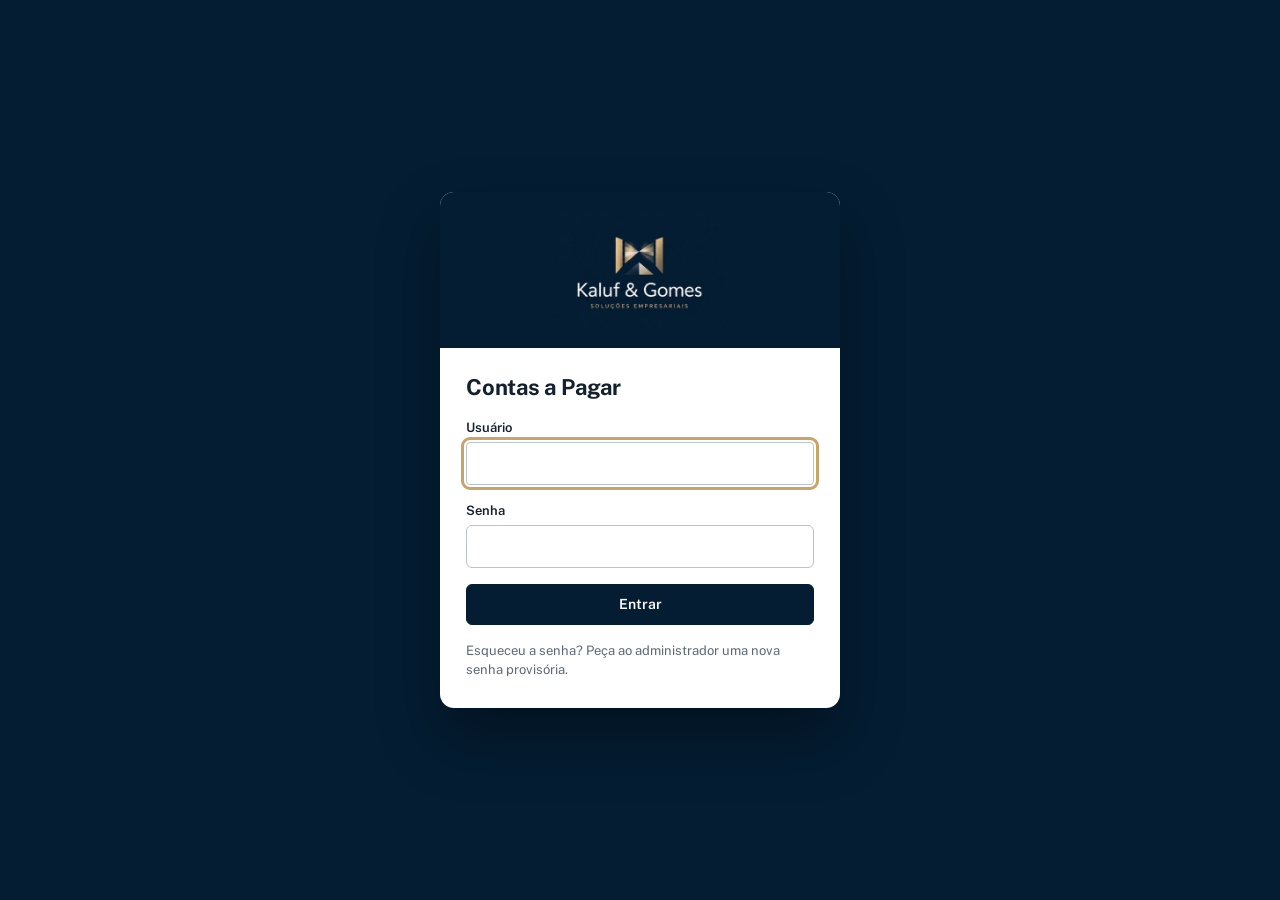
==== index.html @ d569e745 "Add files via upload" ====
<!doctype html>
<html lang="pt-BR">
<head>
  <meta charset="utf-8">
  <meta name="viewport" content="width=device-width, initial-scale=1, viewport-fit=cover">
  <meta http-equiv="Content-Security-Policy" content="default-src 'self'; script-src 'self'; style-src 'self'; img-src 'self' data: blob:; font-src 'self'; connect-src 'self' https://script.google.com https://script.googleusercontent.com; manifest-src 'self'; worker-src 'self'; base-uri 'none'; form-action 'none'; object-src 'none'">
  <meta name="referrer" content="no-referrer">
  <meta name="robots" content="noindex, nofollow">
  <meta name="theme-color" content="#041D33">
  <meta name="description" content="Contas a pagar do grupo, por Kaluf &amp; Gomes Soluções Empresariais">
  <title>Contas a Pagar</title>
  <link rel="manifest" href="manifest.webmanifest">
  <link rel="icon" href="icones/favicon-32.png" sizes="32x32">
  <link rel="apple-touch-icon" href="icones/apple-touch-icon.png">
  <meta name="apple-mobile-web-app-capable" content="yes">
  <meta name="apple-mobile-web-app-title" content="Contas a Pagar">
  <link rel="preload" href="fontes/public-sans-latin-400-normal.woff2" as="font" type="font/woff2" crossorigin>
  <link rel="stylesheet" href="estilo.css">
</head>
<body>
  <div id="app"></div>
  <noscript>Para usar o sistema, ative o JavaScript no navegador.</noscript>
  <script type="module" src="js/app.js"></script>
</body>
</html>
---- estilo.css ----
/*
 * Contas a Pagar — estilo
 * Base: marinho e ouro da Kaluf & Gomes; o ouro marca só o que pede atenção
 * (etapa atual do trilho, item ativo do menu, foco). Valores em algarismos
 * tabulares para alinhar como num livro-caixa.
 */

@font-face { font-family: 'Public Sans'; src: url('fontes/public-sans-latin-400-normal.woff2') format('woff2'); font-weight: 400; font-display: swap; }
@font-face { font-family: 'Public Sans'; src: url('fontes/public-sans-latin-500-normal.woff2') format('woff2'); font-weight: 500; font-display: swap; }
@font-face { font-family: 'Public Sans'; src: url('fontes/public-sans-latin-600-normal.woff2') format('woff2'); font-weight: 600; font-display: swap; }
@font-face { font-family: 'Public Sans'; src: url('fontes/public-sans-latin-700-normal.woff2') format('woff2'); font-weight: 700; font-display: swap; }

:root {
  --marinho: #041D33;
  --marinho-2: #0C2C4A;
  --marinho-3: #1B4066;
  --ouro: #C9A465;
  --ouro-forte: #8E6A2E;
  --ouro-claro: #F4EAD6;
  --papel: #F3F5F8;
  --branco: #FFFFFF;
  --tinta: #13202E;
  --nevoa: #5B6878;
  --linha: #D9DFE6;
  --linha-forte: #B9C3CE;

  --st-solicitado: #5B47A8;
  --st-prevista: #1F6F75;
  --st-aguardando: #9A6512;
  --st-devolvido: #B0402F;
  --st-aprovado: #2462A0;
  --st-pago: #26734A;
  --st-recusado: #8A2E3B;
  --st-cancelado: #687384;

  --raio: 10px;
  --raio-pequeno: 6px;
  --sombra-painel: 0 12px 40px rgba(4, 29, 51, 0.18);
  --fonte: 'Public Sans', system-ui, -apple-system, 'Segoe UI', sans-serif;
}

* { box-sizing: border-box; }
html, body { margin: 0; height: 100%; }
#app { min-height: 100%; }
body {
  font-family: var(--fonte);
  font-size: 15px;
  line-height: 1.5;
  color: var(--tinta);
  background: var(--papel);
  -webkit-font-smoothing: antialiased;
}
h1, h2, h3 { line-height: 1.25; margin: 0; }
h1 { font-size: 26px; font-weight: 700; letter-spacing: -0.01em; }
h2 { font-size: 19px; font-weight: 600; }
h3 { font-size: 16px; font-weight: 600; }
p { margin: 0; }
a { color: var(--marinho-3); }
.num { font-variant-numeric: tabular-nums; }
.secundario { color: var(--nevoa); }
.pequeno { font-size: 13px; }
[hidden] { display: none !important; }

:focus-visible { outline: 3px solid var(--ouro); outline-offset: 2px; border-radius: 4px; }

/* ---------- Botões e campos ---------- */
button, .botao {
  font: inherit; font-weight: 600; font-size: 14px;
  border-radius: var(--raio-pequeno); border: 1px solid var(--linha-forte);
  background: var(--branco); color: var(--tinta);
  padding: 9px 14px; min-height: 40px; cursor: pointer;
  display: inline-flex; align-items: center; justify-content: center; gap: 8px;
}
button:hover { border-color: var(--marinho-3); }
button:disabled { opacity: 0.55; cursor: progress; }
button.primario { background: var(--marinho); border-color: var(--marinho); color: var(--branco); }
button.primario:hover { background: var(--marinho-2); }
button.perigo { color: var(--st-devolvido); border-color: #E3B5AD; }
button.perigo.primario { background: var(--st-devolvido); border-color: var(--st-devolvido); color: var(--branco); }
button.sucesso.primario { background: var(--st-pago); border-color: var(--st-pago); color: var(--branco); }
button.discreto { border-color: transparent; background: transparent; color: var(--marinho-3); padding-inline: 8px; }
button.discreto:hover { background: rgba(27, 64, 102, 0.08); }

.campo { display: grid; gap: 5px; align-content: start; font-size: 13px; font-weight: 600; color: var(--tinta); }
.campo .dica { font-weight: 400; color: var(--nevoa); }
input, select, textarea {
  font: inherit; font-size: 15px; color: var(--tinta);
  border: 1px solid var(--linha-forte); border-radius: var(--raio-pequeno);
  background: var(--branco); padding: 9px 11px; min-height: 42px; width: 100%;
}
textarea { min-height: 76px; resize: vertical; }
input[type=checkbox], input[type=radio] { width: 20px; height: 20px; min-height: 0; padding: 0; margin: 0; accent-color: var(--marinho); flex: none; }
input.valor { font-variant-numeric: tabular-nums; text-align: right; }
.check { display: flex; gap: 10px; align-items: flex-start; font-size: 14px; cursor: pointer; }
.check input { margin-top: 2px; flex: none; }

.grade-campos { display: grid; gap: 14px; align-items: start; grid-template-columns: repeat(auto-fill, minmax(220px, 1fr)); }
.grade-campos .largo { grid-column: 1 / -1; }
.acoes { display: flex; flex-wrap: wrap; gap: 10px; align-items: center; }
.acoes.fim { justify-content: flex-end; }

/* ---------- Login ---------- */
.login {
  min-height: 100vh; display: grid; place-items: center; padding: 24px 16px;
  background: var(--marinho);
}
.login-cartao {
  width: min(400px, 100%); background: var(--branco); border-radius: 14px; overflow: hidden;
  box-shadow: 0 30px 60px rgba(0, 0, 0, 0.35);
}
.login-marca { background: var(--marinho); display: flex; justify-content: center; padding: 6px 0 0; }
.login-marca img { width: 260px; max-width: 80%; height: auto; display: block; }
.login-corpo { padding: 26px 26px 28px; display: grid; gap: 16px; }
.login-corpo h1 { font-size: 22px; }
.mensagem { padding: 10px 12px; border-radius: var(--raio-pequeno); font-size: 14px; }
.mensagem.erro { background: #FBEDEA; color: #8D2F22; }
.mensagem.ok { background: #E8F3EC; color: #1F5E3C; }
.mensagem.aviso { background: var(--ouro-claro); color: #6B4F1E; }

/* ---------- Estrutura ---------- */
.app { display: grid; grid-template-columns: 248px 1fr; min-height: 100vh; background: linear-gradient(to right, var(--marinho) 248px, var(--papel) 248px); }
.lateral {
  background: var(--marinho); color: #DCE4EE; display: flex; flex-direction: column;
  position: sticky; top: 0; height: 100vh; padding: 18px 14px;
}
.placa-marca {
  border-radius: var(--raio); display: flex; align-items: center; justify-content: center;
  min-height: 64px; padding: 10px 14px; margin-bottom: 18px;
}
.placa-marca.clara { background: var(--branco); }
.placa-marca img { max-width: 100%; max-height: 52px; display: block; }
.menu { display: grid; gap: 2px; }
.menu a {
  display: flex; align-items: center; justify-content: space-between; gap: 8px;
  color: #DCE4EE; text-decoration: none; padding: 9px 12px; border-radius: 8px; font-size: 14px; font-weight: 500;
  border-left: 3px solid transparent;
}
.menu a:hover { background: rgba(255, 255, 255, 0.06); color: var(--branco); }
.menu a.ativo { background: rgba(201, 164, 101, 0.14); color: var(--branco); border-left-color: var(--ouro); }
.menu .grupo { font-size: 12px; color: #8FA2B8; padding: 14px 12px 4px; }
.contador {
  min-width: 22px; height: 22px; padding: 0 7px; border-radius: 11px; font-size: 12px; font-weight: 700;
  background: var(--ouro); color: var(--marinho); display: inline-grid; place-items: center;
}
.lateral-rodape { margin-top: auto; padding: 14px 12px 0; font-size: 12px; color: #8FA2B8; display: grid; gap: 8px; }
.lateral-rodape .quem { color: var(--branco); font-size: 14px; font-weight: 600; }
.lateral-rodape button { justify-self: start; background: transparent; color: #DCE4EE; border-color: #2E4B6B; min-height: 34px; padding: 6px 12px; }

.principal { min-width: 0; display: flex; flex-direction: column; }
.topo {
  display: flex; align-items: center; justify-content: space-between; gap: 16px;
  padding: 22px 32px 10px;
}
.topo .titulo { display: grid; gap: 2px; }
.sino {
  position: relative; width: 42px; height: 42px; padding: 0; border-radius: 50%; background: var(--branco);
}
.sino svg { width: 20px; height: 20px; }
.sino .contador { position: absolute; top: -4px; right: -4px; }
.conteudo { padding: 10px 32px 40px; display: grid; gap: 18px; align-content: start; }
.creditos { padding: 18px 32px 26px; font-size: 12px; color: var(--nevoa); margin-top: auto; }

.barra-movel, .abas-movel { display: none; }

/* ---------- Superfícies ---------- */
.bloco { background: var(--branco); border: 1px solid var(--linha); border-radius: var(--raio); padding: 18px 20px; }
.bloco > h2 + * { margin-top: 12px; }
.vazio { padding: 40px 20px; text-align: center; color: var(--nevoa); display: grid; gap: 12px; justify-items: center; }

.filtros { display: flex; flex-wrap: wrap; gap: 10px; align-items: end; }
.filtros label.campo { min-width: 150px; flex: 1 1 150px; }
.filtros .busca { flex: 3 1 240px; }

.resumo { display: flex; flex-wrap: wrap; gap: 8px 22px; font-size: 14px; }
.resumo b { font-variant-numeric: tabular-nums; }

/* ---------- Lista de contas ---------- */
.lista { background: var(--branco); border: 1px solid var(--linha); border-radius: var(--raio); overflow: hidden; }
.linha-conta {
  display: grid; grid-template-columns: 28px minmax(0, 1.6fr) minmax(120px, 0.7fr) 116px 220px;
  gap: 16px; align-items: center; padding: 14px 18px; border-top: 1px solid var(--linha); cursor: pointer;
  background: var(--branco); width: 100%; text-align: left; border-radius: 0; border-left: 0; border-right: 0; border-bottom: 0;
  font-weight: 400; min-height: 0;
}
.linha-conta:first-child { border-top: 0; }
.linha-conta:hover { background: #F8FAFC; }
.linha-conta.sem-selecao { grid-template-columns: minmax(0, 1.6fr) minmax(120px, 0.7fr) 116px 220px; }
.linha-conta .quem { display: grid; gap: 2px; min-width: 0; }
.linha-conta .forn { font-weight: 600; white-space: nowrap; overflow: hidden; text-overflow: ellipsis; }
.linha-conta .desc { font-size: 13px; color: var(--nevoa); white-space: nowrap; overflow: hidden; text-overflow: ellipsis; }
.linha-conta .valor { font-weight: 700; font-size: 16px; text-align: right; font-variant-numeric: tabular-nums; }
.linha-conta .venc { font-size: 14px; font-variant-numeric: tabular-nums; }
.linha-conta .col-status { display: grid; gap: 6px; }
.linha-conta .sel { display: grid; place-items: center; }
.venc.vencida { color: var(--st-devolvido); font-weight: 600; }
.etiquetas { display: flex; gap: 6px; flex-wrap: wrap; margin-top: 4px; }
.etiqueta { font-size: 12px; font-weight: 600; padding: 1px 8px; border-radius: 999px; background: var(--papel); color: var(--nevoa); }
.etiqueta.urgente { background: #FBE4DF; color: #9A2F20; }

.status { display: inline-flex; align-items: center; gap: 6px; font-size: 13px; font-weight: 600; white-space: nowrap; }
.status::before { content: ''; width: 9px; height: 9px; border-radius: 50%; background: currentColor; flex: none; }
.status.SOLICITADO { color: var(--st-solicitado); }
.status.PREVISTA { color: var(--st-prevista); }
.status.AGUARDANDO_APROVACAO { color: var(--st-aguardando); }
.status.DEVOLVIDO { color: var(--st-devolvido); }
.status.APROVADO { color: var(--st-aprovado); }
.status.PAGO { color: var(--st-pago); }
.status.RECUSADO { color: var(--st-recusado); }
.status.CANCELADO { color: var(--st-cancelado); }

/* Trilho: as quatro etapas da conta. A etapa atual é o único ponto em ouro. */
.trilho { display: grid; grid-template-columns: repeat(4, 1fr); position: relative; padding-top: 4px; }
.trilho::before { content: ''; position: absolute; left: 12.5%; right: 12.5%; top: 9px; height: 2px; background: var(--linha); }
.trilho .marco { position: relative; display: grid; justify-items: center; gap: 4px; font-size: 11px; color: var(--nevoa); text-align: center; }
.trilho .ponto { width: 12px; height: 12px; border-radius: 50%; background: var(--branco); border: 2px solid var(--linha-forte); z-index: 1; }
.trilho .feito .ponto { background: var(--marinho); border-color: var(--marinho); }
.trilho .atual .ponto { background: var(--ouro); border-color: var(--ouro-forte); box-shadow: 0 0 0 4px rgba(201, 164, 101, 0.25); }
.trilho .atual { color: var(--tinta); font-weight: 600; }
.trilho.encerrado .ponto { border-color: var(--linha); }
.trilho.encerrado::before { background: repeating-linear-gradient(90deg, var(--linha) 0 6px, transparent 6px 10px); }
.trilho.grande { max-width: 520px; }
.trilho.grande .marco { font-size: 13px; }
.trilho.grande .ponto { width: 16px; height: 16px; }
.trilho.grande::before { top: 11px; }

.barra-lote {
  position: sticky; bottom: 16px; z-index: 5; display: flex; align-items: center; justify-content: space-between; gap: 12px;
  background: var(--marinho); color: var(--branco); padding: 12px 16px; border-radius: var(--raio); box-shadow: var(--sombra-painel);
}
.barra-lote .num { font-size: 16px; font-weight: 700; }
.barra-lote button { white-space: nowrap; flex: none; }

/* ---------- Painel de detalhe ---------- */
.fundo-painel { position: fixed; inset: 0; background: rgba(4, 29, 51, 0.45); z-index: 40; }
.painel {
  position: fixed; top: 0; right: 0; bottom: 0; width: min(640px, 100%); background: var(--papel);
  z-index: 41; overflow-y: auto; box-shadow: var(--sombra-painel); display: flex; flex-direction: column;
}
.painel-topo {
  background: var(--branco); border-bottom: 1px solid var(--linha); padding: 18px 22px 16px;
  position: sticky; top: 0; z-index: 2; display: grid; gap: 12px;
}
.painel-topo .linha1 { display: flex; justify-content: space-between; align-items: start; gap: 12px; }
.painel-topo .valor-grande { font-size: 30px; font-weight: 700; font-variant-numeric: tabular-nums; letter-spacing: -0.01em; }
.painel-corpo { padding: 18px 22px 40px; display: grid; gap: 16px; }
.fechar { width: 40px; height: 40px; padding: 0; border-radius: 50%; flex: none; font-size: 22px; line-height: 1; }

dl.dados { display: grid; grid-template-columns: minmax(130px, 38%) 1fr; gap: 8px 14px; margin: 0; font-size: 14px; }
dl.dados dt { color: var(--nevoa); }
dl.dados dd { margin: 0; overflow-wrap: anywhere; }

.historico { list-style: none; margin: 0; padding: 0; display: grid; gap: 0; }
.historico li { display: grid; grid-template-columns: 14px 1fr; gap: 10px; padding-bottom: 14px; position: relative; font-size: 14px; }
.historico li::before { content: ''; width: 8px; height: 8px; border-radius: 50%; background: var(--marinho-3); margin-top: 7px; }
.historico li::after { content: ''; position: absolute; left: 3px; top: 18px; bottom: 0; width: 2px; background: var(--linha); }
.historico li:last-child::after { display: none; }
.historico .quando { color: var(--nevoa); font-size: 12px; }
.historico .motivo { background: var(--papel); border-radius: 6px; padding: 6px 10px; margin-top: 4px; font-size: 13px; }

.anexo { display: flex; justify-content: space-between; align-items: center; gap: 10px; padding: 8px 0; border-top: 1px solid var(--linha); font-size: 14px; }
.anexo:first-child { border-top: 0; }
.envio-anexo { display: grid; grid-template-columns: 1fr auto auto; gap: 10px; margin-top: 12px; align-items: center; }
.envio-anexo input[type=file] { padding: 7px; }
@media (max-width: 560px) { .envio-anexo { grid-template-columns: 1fr 1fr; } .envio-anexo input[type=file] { grid-column: 1 / -1; } }
.comentario { padding: 8px 0; border-top: 1px solid var(--linha); font-size: 14px; }
.comentario:first-child { border-top: 0; }

.acao-aberta { border: 2px solid var(--ouro); background: #FFFDF8; }

/* ---------- Tabelas simples (cadastros, parcelas) ---------- */
table.tabela { width: 100%; border-collapse: collapse; font-size: 14px; }
.tabela th { text-align: left; font-weight: 600; font-size: 13px; color: var(--nevoa); padding: 8px 10px; border-bottom: 1px solid var(--linha); }
.tabela td { padding: 10px; border-bottom: 1px solid var(--linha); vertical-align: middle; }
.tabela tr:last-child td { border-bottom: 0; }
.tabela .direita { text-align: right; }
.tabela input { min-height: 38px; }
.rolagem { overflow-x: auto; }

.chips { display: flex; flex-wrap: wrap; gap: 6px; }
.chip { font-size: 12px; font-weight: 600; padding: 3px 10px; border-radius: 999px; background: #E6EDF5; color: var(--marinho-2); display: inline-flex; gap: 6px; align-items: center; }
.chip.inativo { background: var(--papel); color: var(--nevoa); text-decoration: line-through; }

/* ---------- Avisos ---------- */
.avisos { position: fixed; right: 20px; bottom: 20px; display: grid; gap: 10px; z-index: 60; width: min(380px, calc(100% - 32px)); }
.toast {
  background: var(--marinho); color: var(--branco); border-radius: var(--raio); padding: 14px 16px;
  box-shadow: var(--sombra-painel); display: grid; gap: 8px; border-left: 5px solid var(--ouro);
  animation: entrar 0.25s ease-out;
}
.toast.urgente { border-left-color: #E2604B; }
.toast.erro { background: #5E1F16; border-left-color: #E2604B; }
.toast .acoes button { min-height: 34px; padding: 6px 14px; background: var(--ouro); border-color: var(--ouro); color: var(--marinho); }
@keyframes entrar { from { transform: translateY(12px); opacity: 0; } to { transform: none; opacity: 1; } }
@media (prefers-reduced-motion: reduce) { .toast { animation: none; } }

.lista-avisos { position: absolute; right: 0; top: 50px; width: min(380px, 92vw); background: var(--branco); border: 1px solid var(--linha); border-radius: var(--raio); box-shadow: var(--sombra-painel); z-index: 30; max-height: 70vh; overflow-y: auto; }
.lista-avisos .item { display: block; width: 100%; text-align: left; border: 0; border-bottom: 1px solid var(--linha); border-radius: 0; padding: 12px 14px; font-weight: 400; min-height: 0; }
.lista-avisos .item.nao-lido { background: #FBF6EC; font-weight: 600; }

dialog { border: 0; border-radius: 14px; padding: 0; width: min(520px, calc(100% - 24px)); box-shadow: var(--sombra-painel); }
dialog::backdrop { background: rgba(4, 29, 51, 0.5); }
.dialogo { padding: 22px; display: grid; gap: 14px; }
.senha-mostrada { font-size: 22px; font-weight: 700; letter-spacing: 0.06em; background: var(--papel); padding: 12px; border-radius: 8px; text-align: center; font-variant-numeric: tabular-nums; user-select: all; }

/* ---------- Painel e DRE ---------- */
.recarregando { opacity: 0.55; transition: opacity 0.15s; }
.painel-relatorio { display: grid; gap: 18px; }
.titulo-secao { margin-bottom: 10px; }
.destaque-saldo {
  background: var(--marinho); color: var(--branco); border-radius: var(--raio); padding: 22px 24px;
  display: flex; flex-wrap: wrap; justify-content: space-between; align-items: end; gap: 16px 32px;
}
.destaque-saldo .tile-rotulo { color: #B9C6D6; }
.destaque-saldo .saldo { font-size: 48px; font-weight: 700; letter-spacing: -0.02em; line-height: 1.1; margin-top: 4px; }
.destaque-saldo .saldo.negativo { color: #F2A99C; }
.saldo-partes { display: grid; gap: 6px; font-size: 14px; color: #DCE4EE; }
.saldo-partes b { color: var(--branco); }
.chave { display: inline-block; width: 12px; height: 12px; border-radius: 3px; margin-right: 8px; vertical-align: -1px; }
.tiles { display: grid; grid-template-columns: repeat(auto-fit, minmax(220px, 1fr)); gap: 12px; }
.tile { background: var(--branco); border: 1px solid var(--linha); border-radius: var(--raio); padding: 16px 18px; display: grid; gap: 4px; align-content: start; }
.tile-rotulo { font-size: 13px; color: var(--nevoa); font-weight: 500; }
.tile-valor { font-size: 24px; font-weight: 700; letter-spacing: -0.01em; }
.tile-detalhe { font-size: 13px; color: var(--nevoa); }
.tile.alerta { border-color: #E3B5AD; background: #FDF5F3; }
.tile.alerta .tile-valor { color: var(--st-devolvido); }
.legenda { font-size: 13px; color: var(--nevoa); display: inline-flex; align-items: center; }
.area-grafico { position: relative; margin-top: 10px; }
.grafico { width: 100%; height: auto; display: block; overflow: visible; }
.grafico text { font-family: var(--fonte); font-size: 12px; fill: var(--nevoa); font-variant-numeric: tabular-nums; }
.grafico .grade line { stroke: #E7EBF0; stroke-width: 1; }
.grafico .eixo { stroke: var(--linha-forte); stroke-width: 1; }
.grafico .grupo-mes { cursor: default; outline: none; }
.grafico .grupo-mes.ativo .alvo, .grafico .grupo-mes:focus-visible .alvo { fill: rgba(27, 64, 102, 0.06); }
.grafico .grupo-mes:focus-visible .rotulo-mes { fill: var(--tinta); font-weight: 700; }
.dica-grafico {
  position: absolute; top: 0; width: 190px; background: var(--branco); border: 1px solid var(--linha); border-radius: 8px;
  box-shadow: 0 8px 24px rgba(4, 29, 51, 0.14); padding: 10px 12px; font-size: 13px; display: grid; gap: 4px; pointer-events: none;
}
.dica-grafico .dica-mes { color: var(--nevoa); font-size: 12px; }
.dica-grafico b { color: var(--tinta); margin-right: 4px; }
.traco { display: inline-block; width: 12px; height: 3px; border-radius: 2px; margin-right: 8px; vertical-align: 3px; }
table.dre td:first-child { white-space: nowrap; }
.dre .dre-grupo td { font-weight: 600; }
.dre .dre-categoria td { color: var(--nevoa); font-size: 13px; padding-top: 6px; padding-bottom: 6px; }
.dre .dre-categoria td:first-child { padding-left: 26px; }
.dre .dre-total td { font-weight: 700; background: var(--papel); border-top: 1px solid var(--linha-forte); }
.dre .dre-destaque td { background: var(--ouro-claro); font-size: 16px; border-top: 2px solid var(--ouro); }
.dre .dre-total td.negativo { color: var(--st-devolvido); }

/* ---------- Celular ---------- */
@media (max-width: 860px) {
  .app { grid-template-columns: 1fr; background: var(--papel); }
  .lateral { display: none; }
  .barra-movel {
    display: flex; align-items: center; justify-content: space-between; gap: 12px;
    background: var(--marinho); padding: 10px 14px; position: sticky; top: 0; z-index: 20;
  }
  .barra-movel .placa-marca { margin: 0; min-height: 44px; padding: 6px 12px; max-width: 60%; }
  .barra-movel .placa-marca img { max-height: 40px; }
  .barra-movel .sino { width: 40px; height: 40px; }
  .topo { padding: 16px 16px 6px; }
  .topo .sino { display: none; }
  .conteudo { padding: 8px 12px 96px; }
  .creditos { padding: 8px 16px 96px; }
  h1 { font-size: 22px; }
  .abas-movel {
    display: grid; grid-auto-flow: column; grid-auto-columns: 1fr; position: fixed; left: 0; right: 0; bottom: 0; z-index: 25;
    background: var(--branco); border-top: 1px solid var(--linha); padding: 6px 4px calc(6px + env(safe-area-inset-bottom));
  }
  .abas-movel a { display: grid; justify-items: center; gap: 2px; text-decoration: none; color: var(--nevoa); font-size: 11px; font-weight: 600; padding: 6px 2px; border-radius: 8px; position: relative; }
  .abas-movel a.ativo { color: var(--marinho); background: var(--ouro-claro); }
  .abas-movel svg { width: 22px; height: 22px; }
  .abas-movel .contador { position: absolute; top: 0; right: 12%; min-width: 18px; height: 18px; font-size: 11px; padding: 0 5px; }

  .linha-conta, .linha-conta.sem-selecao {
    grid-template-columns: 1fr auto; grid-template-areas: 'quem valor' 'venc venc' 'status status';
    gap: 6px 12px; padding: 14px;
  }
  .linha-conta.com-selecao { grid-template-columns: 28px 1fr auto; grid-template-areas: 'sel quem valor' 'sel venc venc' 'sel status status'; }
  .linha-conta .sel { grid-area: sel; align-self: start; }
  .linha-conta .quem { grid-area: quem; }
  .linha-conta .valor { grid-area: valor; align-self: start; }
  .linha-conta .venc { grid-area: venc; }
  .linha-conta .col-status { grid-area: status; }
  .painel { width: 100%; }
  .painel-topo .valor-grande { font-size: 26px; }
  dl.dados { grid-template-columns: 1fr; gap: 2px; }
  dl.dados dd { margin-bottom: 8px; }
  .avisos { right: 16px; bottom: 84px; }
  .destaque-saldo { padding: 18px; }
  .destaque-saldo .saldo { font-size: 36px; }
  .grafico text { font-size: 15px; }
  .barra-lote { bottom: 76px; }
}
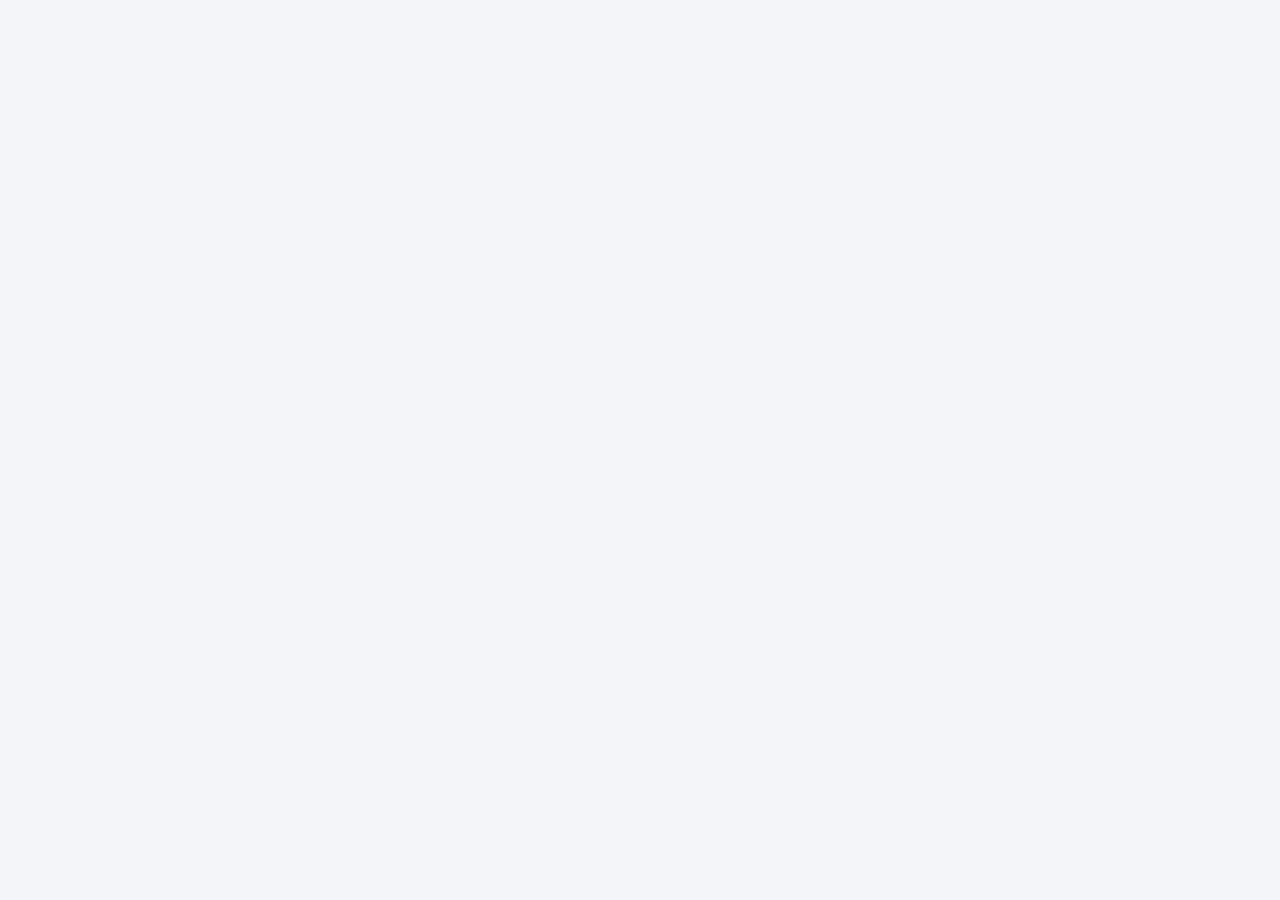
==== commit 47c83d14: "Add files via upload" ====
--- a/index.html
+++ b/index.html
@@ -3,7 +3,7 @@
 <head>
   <meta charset="utf-8">
   <meta name="viewport" content="width=device-width, initial-scale=1, viewport-fit=cover">
-  <meta http-equiv="Content-Security-Policy" content="default-src 'self'; script-src 'self'; style-src 'self'; img-src 'self' data: blob:; font-src 'self'; connect-src 'self' https://script.google.com https://script.googleusercontent.com; manifest-src 'self'; worker-src 'self'; base-uri 'none'; form-action 'none'; object-src 'none'">
+  <meta http-equiv="Content-Security-Policy" content="default-src 'self'; script-src 'self' https://www.gstatic.com; style-src 'self'; img-src 'self' data: blob:; font-src 'self'; connect-src 'self' https://script.google.com https://script.googleusercontent.com https://www.gstatic.com https://firebaseinstallations.googleapis.com https://fcmregistrations.googleapis.com https://fcm.googleapis.com; manifest-src 'self'; worker-src 'self'; base-uri 'none'; form-action 'none'; object-src 'none'">
   <meta name="referrer" content="no-referrer">
   <meta name="robots" content="noindex, nofollow">
   <meta name="theme-color" content="#041D33">
--- a/estilo.css
+++ b/estilo.css
@@ -26,6 +26,7 @@
 
   --st-solicitado: #5B47A8;
   --st-prevista: #1F6F75;
+  --st-lancado: #3C5A7A;
   --st-aguardando: #9A6512;
   --st-devolvido: #B0402F;
   --st-aprovado: #2462A0;
@@ -168,8 +169,10 @@
 .vazio { padding: 40px 20px; text-align: center; color: var(--nevoa); display: grid; gap: 12px; justify-items: center; }
 
 .filtros { display: flex; flex-wrap: wrap; gap: 10px; align-items: end; }
-.filtros label.campo { min-width: 150px; flex: 1 1 150px; }
-.filtros .busca { flex: 3 1 240px; }
+.filtros { display: grid; grid-template-columns: repeat(auto-fill, minmax(160px, 1fr)); }
+.filtros label.campo { min-width: 0; }
+.filtros .busca { grid-column: span 2; }
+@media (max-width: 420px) { .filtros .busca { grid-column: auto; } }
 
 .resumo { display: flex; flex-wrap: wrap; gap: 8px 22px; font-size: 14px; }
 .resumo b { font-variant-numeric: tabular-nums; }
@@ -201,6 +204,7 @@
 .status::before { content: ''; width: 9px; height: 9px; border-radius: 50%; background: currentColor; flex: none; }
 .status.SOLICITADO { color: var(--st-solicitado); }
 .status.PREVISTA { color: var(--st-prevista); }
+.status.LANCADO { color: var(--st-lancado); }
 .status.AGUARDANDO_APROVACAO { color: var(--st-aguardando); }
 .status.DEVOLVIDO { color: var(--st-devolvido); }
 .status.APROVADO { color: var(--st-aprovado); }
@@ -209,8 +213,8 @@
 .status.CANCELADO { color: var(--st-cancelado); }
 
 /* Trilho: as quatro etapas da conta. A etapa atual é o único ponto em ouro. */
-.trilho { display: grid; grid-template-columns: repeat(4, 1fr); position: relative; padding-top: 4px; }
-.trilho::before { content: ''; position: absolute; left: 12.5%; right: 12.5%; top: 9px; height: 2px; background: var(--linha); }
+.trilho { display: grid; grid-template-columns: repeat(5, 1fr); position: relative; padding-top: 4px; }
+.trilho::before { content: ''; position: absolute; left: 10%; right: 10%; top: 9px; height: 2px; background: var(--linha); }
 .trilho .marco { position: relative; display: grid; justify-items: center; gap: 4px; font-size: 11px; color: var(--nevoa); text-align: center; }
 .trilho .ponto { width: 12px; height: 12px; border-radius: 50%; background: var(--branco); border: 2px solid var(--linha-forte); z-index: 1; }
 .trilho .feito .ponto { background: var(--marinho); border-color: var(--marinho); }
@@ -392,3 +396,21 @@
   .grafico text { font-size: 15px; }
   .barra-lote { bottom: 76px; }
 }
+
+/* Destaque do comprovante para quem pediu o pagamento */
+.comprovante-destaque { display: flex; align-items: center; justify-content: space-between; gap: 12px; flex-wrap: wrap;
+  border: 1px solid var(--st-pago); background: #EEF6F1; border-radius: 10px; padding: 12px 14px; margin-bottom: 12px; }
+.comprovante-destaque b { color: var(--st-pago); }
+
+/* Seções da tela Confirmar pagamento */
+.secao-lista { display: grid; gap: 6px; margin-bottom: 22px; }
+.secao-lista h2 { font-size: 17px; margin: 0; }
+.secao-lista h2 .secundario { font-weight: 500; font-size: 14px; }
+
+/* Faixa de contas vencidas e convite para ativar avisos */
+.alerta-vencidas, .convite-push { display: flex; align-items: center; gap: 12px; flex-wrap: wrap; border-radius: 10px; padding: 10px 14px; margin: 6px 32px 4px; }
+@media (max-width: 860px) { .alerta-vencidas, .convite-push { margin: 6px 12px 4px; } }
+.alerta-vencidas { background: #FBECEA; border: 1px solid #E3B5AD; color: var(--st-devolvido); }
+.alerta-vencidas button { margin-left: auto; color: var(--st-devolvido); }
+.convite-push { background: var(--ouro-claro); border: 1px solid var(--ouro); color: var(--tinta); }
+.convite-push span { flex: 1 1 260px; }
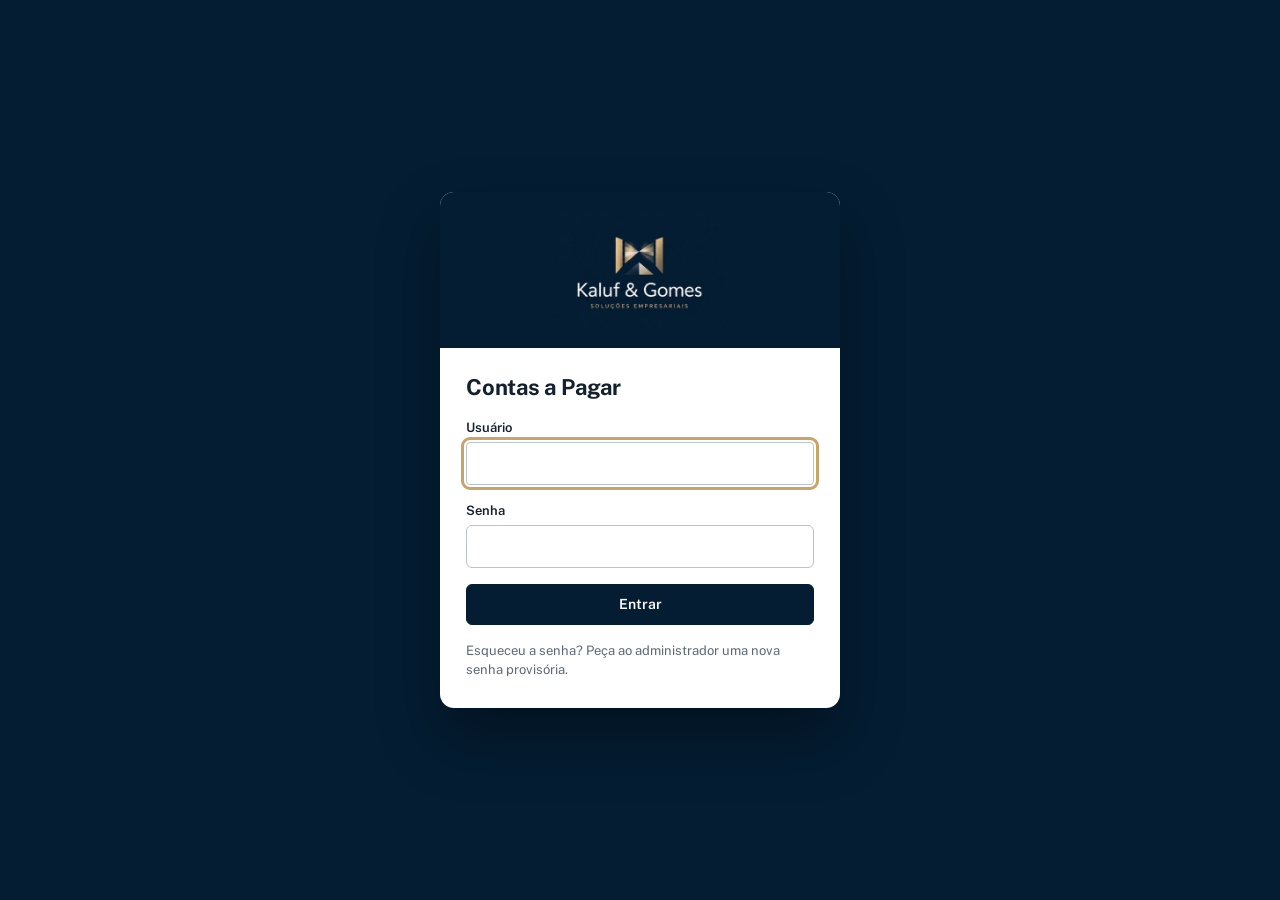
==== commit 28e8e627: "Add files via upload" ====
--- a/index.html
+++ b/index.html
@@ -10,16 +10,16 @@
   <meta name="description" content="Contas a pagar do grupo, por Kaluf &amp; Gomes Soluções Empresariais">
   <title>Contas a Pagar</title>
   <link rel="manifest" href="manifest.webmanifest">
-  <link rel="icon" href="icones/favicon-32.png" sizes="32x32">
-  <link rel="apple-touch-icon" href="icones/apple-touch-icon.png">
+  <link rel="icon" href="favicon-32.png" sizes="32x32">
+  <link rel="apple-touch-icon" href="apple-touch-icon.png">
   <meta name="apple-mobile-web-app-capable" content="yes">
   <meta name="apple-mobile-web-app-title" content="Contas a Pagar">
-  <link rel="preload" href="fontes/public-sans-latin-400-normal.woff2" as="font" type="font/woff2" crossorigin>
+  <link rel="preload" href="public-sans-latin-400-normal.woff2" as="font" type="font/woff2" crossorigin>
   <link rel="stylesheet" href="estilo.css">
 </head>
 <body>
   <div id="app"></div>
   <noscript>Para usar o sistema, ative o JavaScript no navegador.</noscript>
-  <script type="module" src="js/app.js"></script>
+  <script type="module" src="app.js"></script>
 </body>
 </html>
--- a/estilo.css
+++ b/estilo.css
@@ -5,10 +5,10 @@
  * tabulares para alinhar como num livro-caixa.
  */
 
-@font-face { font-family: 'Public Sans'; src: url('fontes/public-sans-latin-400-normal.woff2') format('woff2'); font-weight: 400; font-display: swap; }
-@font-face { font-family: 'Public Sans'; src: url('fontes/public-sans-latin-500-normal.woff2') format('woff2'); font-weight: 500; font-display: swap; }
-@font-face { font-family: 'Public Sans'; src: url('fontes/public-sans-latin-600-normal.woff2') format('woff2'); font-weight: 600; font-display: swap; }
-@font-face { font-family: 'Public Sans'; src: url('fontes/public-sans-latin-700-normal.woff2') format('woff2'); font-weight: 700; font-display: swap; }
+@font-face { font-family: 'Public Sans'; src: url('public-sans-latin-400-normal.woff2') format('woff2'); font-weight: 400; font-display: swap; }
+@font-face { font-family: 'Public Sans'; src: url('public-sans-latin-500-normal.woff2') format('woff2'); font-weight: 500; font-display: swap; }
+@font-face { font-family: 'Public Sans'; src: url('public-sans-latin-600-normal.woff2') format('woff2'); font-weight: 600; font-display: swap; }
+@font-face { font-family: 'Public Sans'; src: url('public-sans-latin-700-normal.woff2') format('woff2'); font-weight: 700; font-display: swap; }
 
 :root {
   --marinho: #041D33;
